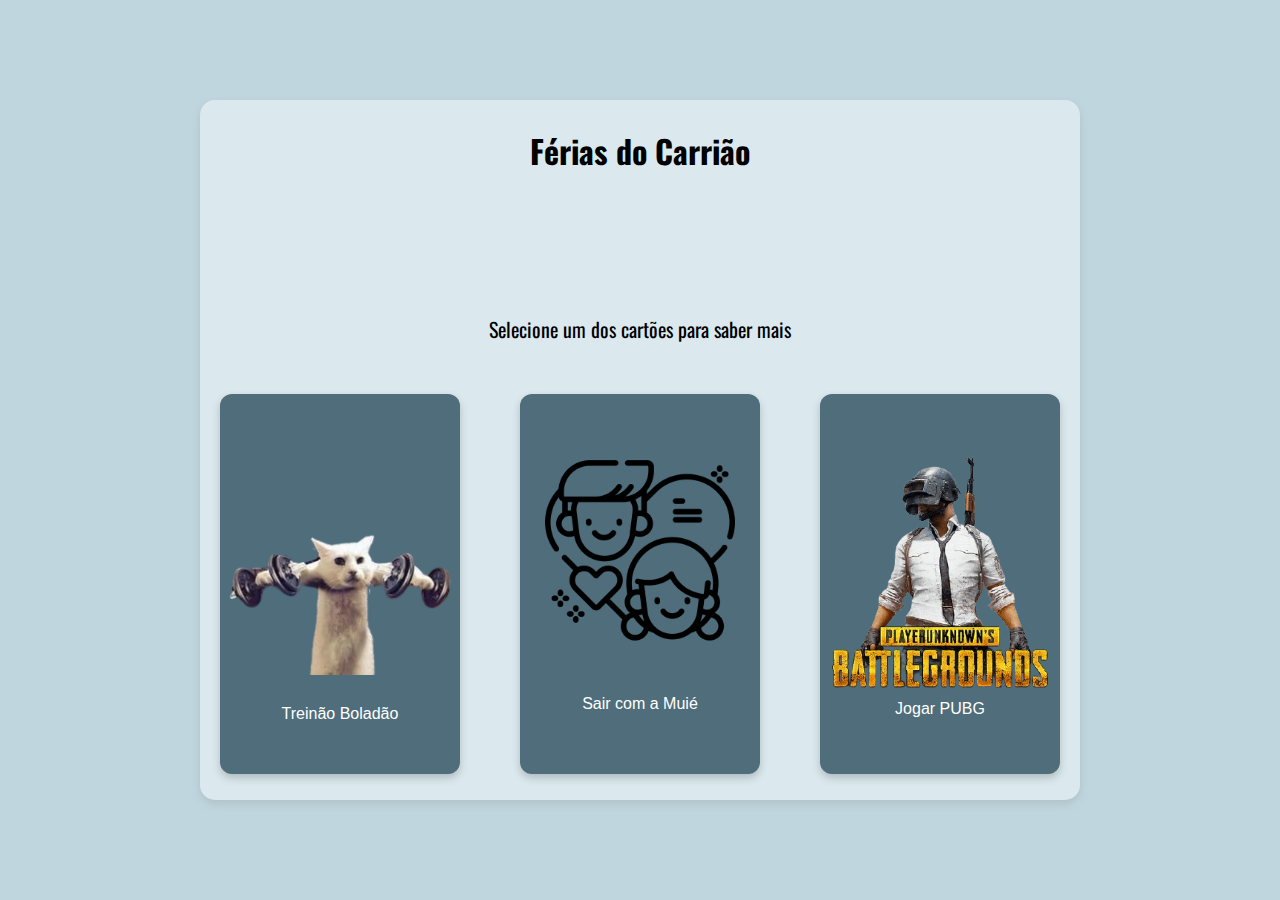
==== Férias/index.html @ d9ca9eac "first commit" ====
<!DOCTYPE html>
<html lang="pt-br">
<head>
    <meta charset="UTF-8">
    <meta name="viewport" content="width=device-width, initial-scale=1.0">
    <title>Férias do Carrion</title>
    <link rel="stylesheet" href="style.css">
</head>
<body>
    <div class="container">
        <header>
            <h1>Férias do Carrião</h1>
            <p class="texto">Selecione um dos cartões para saber mais</p>
            <ul class="opcoes">
                <a href="treino/treino.html">
                    <li class="treino">
                        <img src="img/50d59926c38acd2e0e157275a245fbc1-removebg-preview.png" alt="Treinão Boladão"> Treinão Boladão
                    </li>
                </a>
                <a href="muie/muie.html">
                    <li class="muie">
                        <img src="img/Firefly_20240519113926__3_-removebg-preview.png" alt="Sair com a Muié">  Sair com a Muié
                    </li>
                </a>
                <a href="pubg/pubg.html">
                    <li class="pubg">
                        <img src="img/png-clipart-playerunknown-s-battlegrounds-video-games-logo-fortnite-battle-royale-battle-royale-game-pubg-removebg-preview.png" alt="Jogar Pubg">Jogar PUBG
                    </li>
                </a>
            </ul>
        </header>
    </div>
</body>
</html>
---- Férias/style.css ----
@import url('https://fonts.googleapis.com/css2?family=Oswald:wght@200..700&display=swap');

* {
    margin: 0;
    padding: 0;
   
}

body {
    background-color: #C0D6DF;
    font-family: "Oswald", serif;
    height: 100vh; 
    display: flex; 
    justify-content: center;
    align-items: center; 
}

.container {
    background-color: #DBE9EE;
    border-radius: 15px;
    width: 880px; 
    height: 700px;
    display: flex; 
    justify-content: center; 
    align-items: center;
    box-shadow: 0 4px 8px rgba(116, 116, 116, 0.2); 
}

header h1{
    display: flex;
    font-family: "Oswald", serif;
    font-optical-sizing: auto;
    font-weight: weight;
    font-style: normal;

    padding-top: 20px;
}


header{
    display: flex;
    
    justify-content: center;
    align-items: center;
    flex-direction: column;
    height: 98%;
    width: 98%;
    padding-bottom: 20px;
}

.texto{
    padding-top: 140px;
    padding-bottom: 50px;
    font-size: 20px;
}

.opcoes{
    display: flex;
    flex-direction: row;
    gap: 60px;

    font-family:'Franklin Gothic Medium', 'Arial Narrow', Arial, sans-serif;
    text-decoration: none;
    
}

.opcoes a {
    text-decoration: none;
    color: white ;
}


.treino, .muie, .pubg {
    background-color: #4F6D7A;
    height: 380px;
    width: 240px;
    justify-content: center;
    align-items: center;
    display: flex;
    flex-direction: column;
    border-radius: 12px;
    transition: transform 0.3s ease, background-color 0.3s ease, box-shadow 0.3s ease; 
    box-shadow: 0 4px 8px rgba(0, 0, 0, 0.2); 
}


.treino:hover, .muie:hover, .pubg:hover {
    transform: scale(1.05);
    background-color: #3A545D; 
    box-shadow: 0 8px 16px rgba(0, 0, 0, 0.4); 
    color: #C0D6DF;
}

.pubg img{
    height: 250px;
}

.muie img{
    height: 190px;
    padding-bottom: 50px;
}

.treino img{
    height: 230px;
    padding-bottom: 30px;
}
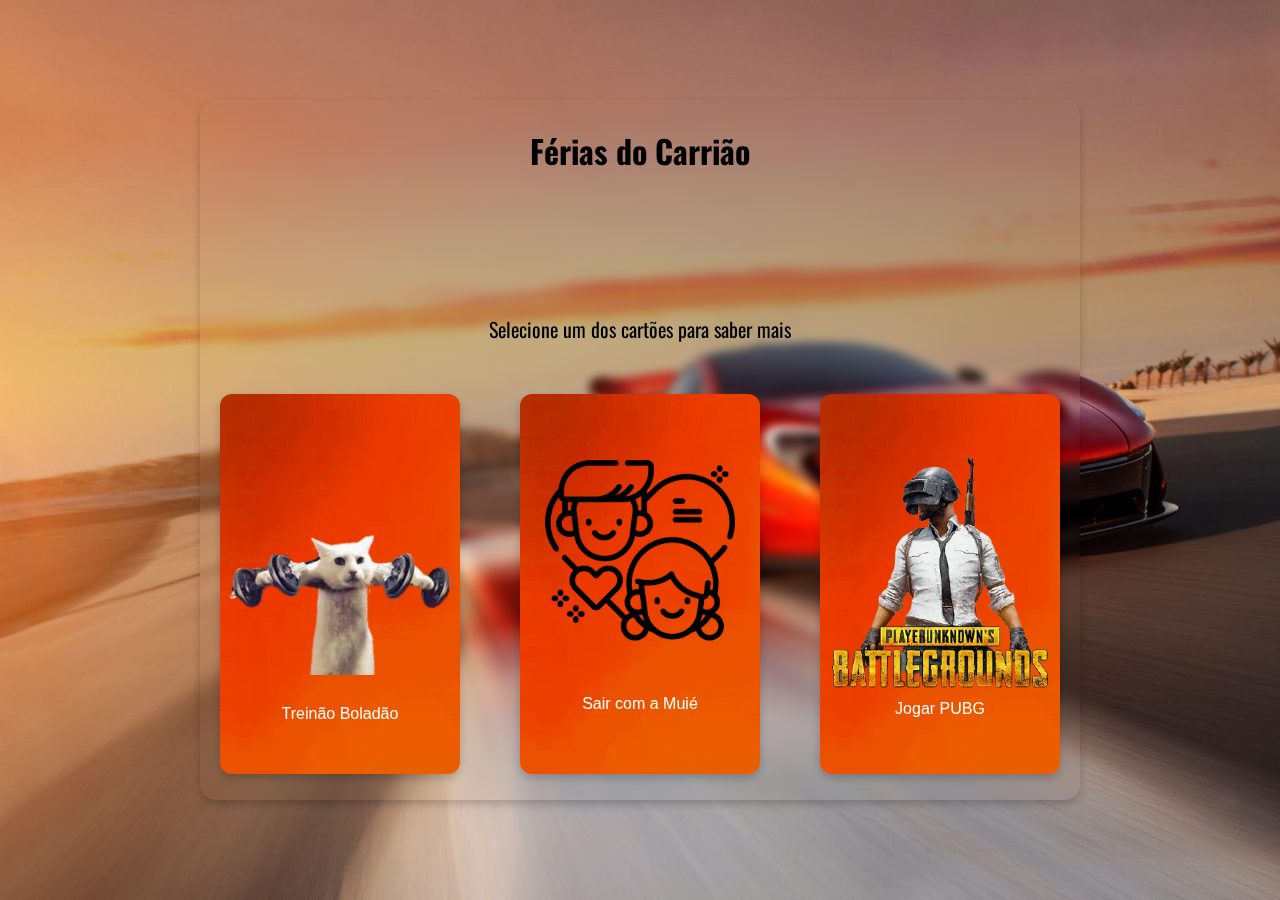
==== commit bbb3e613: "terceiro commit" ====
--- a/Férias/index.html
+++ b/Férias/index.html
@@ -12,17 +12,17 @@
             <h1>Férias do Carrião</h1>
             <p class="texto">Selecione um dos cartões para saber mais</p>
             <ul class="opcoes">
-                <a href="treino/treino.html">
+                <a href="treino/treino.html" onclick="transitionTo('treino/treino.html'); return false;">
                     <li class="treino">
                         <img src="img/50d59926c38acd2e0e157275a245fbc1-removebg-preview.png" alt="Treinão Boladão"> Treinão Boladão
                     </li>
                 </a>
-                <a href="muie/muie.html">
+                <a href="muie/muie.html" onclick="transitionTo('muie/muie.html'); return false;">
                     <li class="muie">
                         <img src="img/Firefly_20240519113926__3_-removebg-preview.png" alt="Sair com a Muié">  Sair com a Muié
                     </li>
                 </a>
-                <a href="pubg/pubg.html">
+                <a href="pubg/pubg.html" onclick="transitionTo('pubg/pubg.html'); return false;">
                     <li class="pubg">
                         <img src="img/png-clipart-playerunknown-s-battlegrounds-video-games-logo-fortnite-battle-royale-battle-royale-game-pubg-removebg-preview.png" alt="Jogar Pubg">Jogar PUBG
                     </li>
@@ -30,5 +30,7 @@
             </ul>
         </header>
     </div>
+
+    <script src="script.js"></script> 
 </body>
 </html>
--- a/Férias/style.css
+++ b/Férias/style.css
@@ -3,30 +3,43 @@
 * {
     margin: 0;
     padding: 0;
-   
 }
 
 body {
-    background-color: #C0D6DF;
+    background-image: url(../Férias/img/wp1822339--mclaren-p1-wallpapers.jpg);
     font-family: "Oswald", serif;
+    background-size: cover;
     height: 100vh; 
     display: flex; 
     justify-content: center;
     align-items: center; 
 }
 
+/* Animação de entrada */
+@keyframes fadeIn {
+    from {
+        opacity: 0; /* Começa invisível */
+        transform: translateY(20px); /* Move para baixo */
+    }
+    to {
+        opacity: 1; /* Torna visível */
+        transform: translateY(0); /* Retorna à posição original */
+    }
+}
+
 .container {
-    background-color: #DBE9EE;
+    backdrop-filter: blur(5px);
     border-radius: 15px;
     width: 880px; 
     height: 700px;
     display: flex; 
     justify-content: center; 
     align-items: center;
-    box-shadow: 0 4px 8px rgba(116, 116, 116, 0.2); 
+    box-shadow: 0 4px 8px rgba(0, 0, 0, 0.2); 
+    animation: fadeIn 1s ease-in; /* Aplica a animação ao carregar */
 }
 
-header h1{
+header h1 {
     display: flex;
     font-family: "Oswald", serif;
     font-optical-sizing: auto;
@@ -36,8 +49,7 @@
     padding-top: 20px;
 }
 
-
-header{
+header {
     display: flex;
     
     justify-content: center;
@@ -48,20 +60,19 @@
     padding-bottom: 20px;
 }
 
-.texto{
+.texto {
     padding-top: 140px;
     padding-bottom: 50px;
     font-size: 20px;
 }
 
-.opcoes{
+.opcoes {
     display: flex;
     flex-direction: row;
     gap: 60px;
 
     font-family:'Franklin Gothic Medium', 'Arial Narrow', Arial, sans-serif;
-    text-decoration: none;
-    
+    text-decoration: none;    
 }
 
 .opcoes a {
@@ -69,9 +80,8 @@
     color: white ;
 }
 
-
 .treino, .muie, .pubg {
-    background-color: #4F6D7A;
+    background-image: url(../Férias/img/laranja3.jpg);
     height: 380px;
     width: 240px;
     justify-content: center;
@@ -83,24 +93,23 @@
     box-shadow: 0 4px 8px rgba(0, 0, 0, 0.2); 
 }
 
-
 .treino:hover, .muie:hover, .pubg:hover {
     transform: scale(1.05);
-    background-color: #3A545D; 
+    background-color: #791813; 
     box-shadow: 0 8px 16px rgba(0, 0, 0, 0.4); 
-    color: #C0D6DF;
+    color: #ffffff;
 }
 
-.pubg img{
+.pubg img {
     height: 250px;
 }
 
-.muie img{
+.muie img {
     height: 190px;
     padding-bottom: 50px;
 }
 
-.treino img{
+.treino img {
     height: 230px;
     padding-bottom: 30px;
 }
@@ -108,5 +117,16 @@
 
 
 
+/* Animação de transição de tela */
+@keyframes fadeOut {
+    from {
+        opacity: 1; /* Começa visível */
+    }
+    to {
+        opacity: 0; /* Torna invisível */
+    }
+}
 
-
+.fade-out {
+    animation: fadeOut 0.5s ease forwards; /* Aplica a animação de saída */
+}
